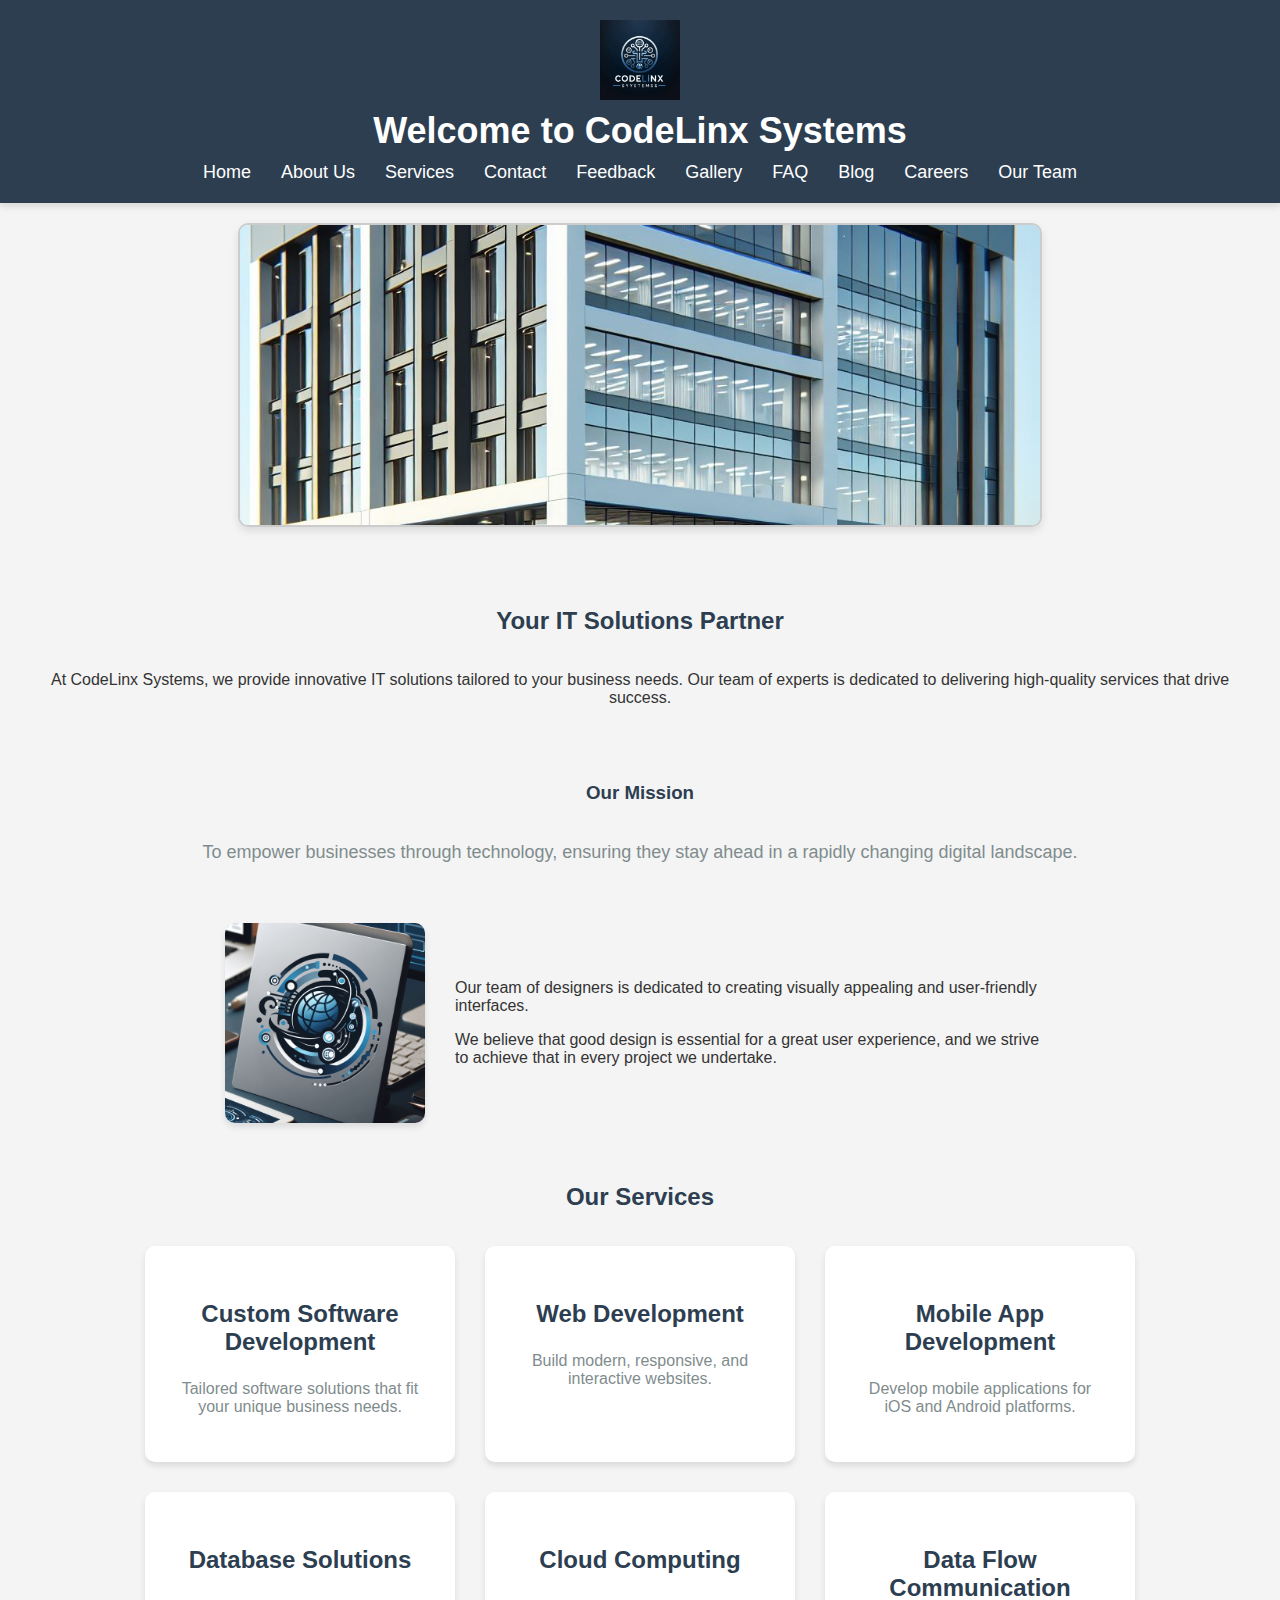
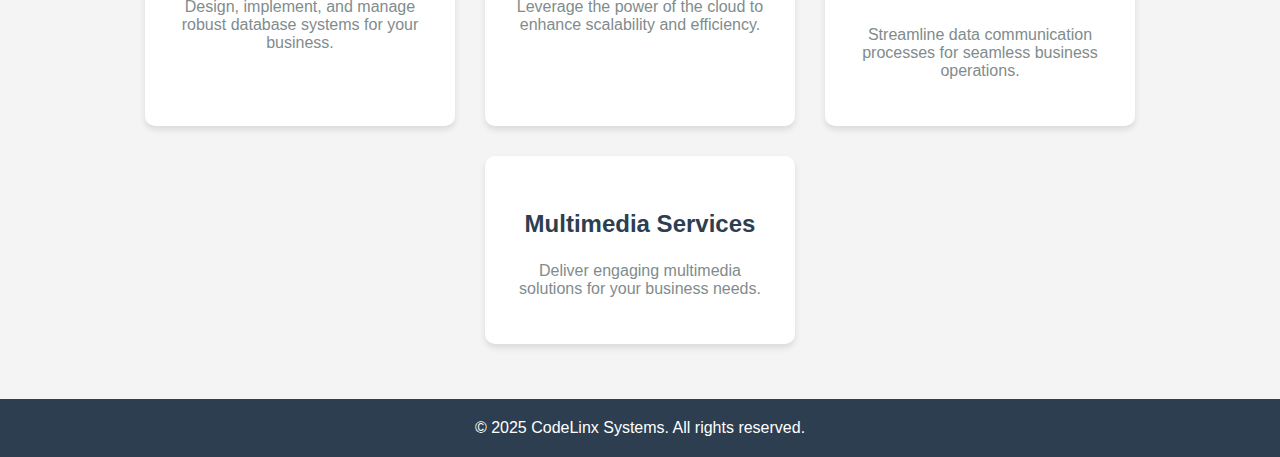
==== index.html @ 44ab98fb "Initial commit" ====
<!DOCTYPE html>
<html lang="en">
<head>
    <meta charset="UTF-8">
    <meta name="viewport"="width=device-width, initial-scale=1.0">
    <title>CodeLinx Systems - Home</title>
    <link rel="stylesheet" href="css/styles.css">
</head>
<body>

    <!-- Header -->
    <header>
        <img src="images/logo.jpeg" alt="CodeLinx Systems Logo">
        <h1>Welcome to CodeLinx Systems</h1>
        <nav>
            <a href="index.html">Home</a>
            <a href="about.html">About Us</a>
            <a href="#services">Services</a>
            <a href="contact.html">Contact</a>
            <a href="feedback.html">Feedback</a>
            <a href="gallery.html">Gallery</a>
            <a href="faq.html">FAQ</a>
            <a href="blog.html">Blog</a>
            <a href="careers.html">Careers</a>
            <a href="team.html">Our Team</a>
        </nav>
    </header>

    <!-- Image Carousel Section -->
    <section id="carousel" class="carousel">
        <div class="carousel-container">
            <img src="images/image1.jpeg" alt="Image 1" class="carousel-image">
            <img src="images/image2.jpeg" alt="Image 2" class="carousel-image">
            <img src="images/image3.jpeg" alt="Image 3" class="carousel-image">
            <img src="images/image4.jpeg" alt="Image 4" class="carousel-image">
            <img src="images/image5.jpeg" alt="Image 5" class="carousel-image">
        </div>
    </section>

    <!-- Main Content -->
    <main class="main-content">
        <!-- Section 1 -->
        <section id="section1">
            <h2>Your IT Solutions Partner</h2>
            <p>At CodeLinx Systems, we provide innovative IT solutions tailored to your business needs. Our team of experts is dedicated to delivering high-quality services that drive success.</p>
        </section>

        <!-- Section 2: Mission -->
        <section id="section2">
            <h3>Our Mission</h3>
            <p class="mission-statement">To empower businesses through technology, ensuring they stay ahead in a rapidly changing digital landscape.</p>
        </section>

        <!-- Section 3: Image and Text -->
        <section id="section3" class="image-text-section">
            <img src="images/Designer.jpeg" alt="Designer Image" class="image-text" width="200" height="200">
            <div class="text-content">
                <p>Our team of designers is dedicated to creating visually appealing and user-friendly interfaces.</p>
                <p>We believe that good design is essential for a great user experience, and we strive to achieve that in every project we undertake.</p>
            </div>
        </section>

        <!-- Services Section -->
        <section id="services">
            <h2>Our Services</h2>
            <div class="services">
                <div class="service">
                    <h3>Custom Software Development</h3>
                    <p>Tailored software solutions that fit your unique business needs.</p>
                </div>
                <div class="service">
                    <h3>Web Development</h3>
                    <p>Build modern, responsive, and interactive websites.</p>
                </div>
                <div class="service">
                    <h3>Mobile App Development</h3>
                    <p>Develop mobile applications for iOS and Android platforms.</p>
                </div>
                <div class="service">
                    <h3>Database Solutions</h3>
                    <p>Design, implement, and manage robust database systems for your business.</p>
                </div>
                <div class="service">
                    <h3>Cloud Computing</h3>
                    <p>Leverage the power of the cloud to enhance scalability and efficiency.</p>
                </div>
                <div class="service">
                    <h3>Data Flow Communication</h3>
                    <p>Streamline data communication processes for seamless business operations.</p>
                </div>
                <div class="service">
                    <h3>Multimedia Services</h3>
                    <p>Deliver engaging multimedia solutions for your business needs.</p>
                </div>
            </div>
        </section>
    </main>

    <!-- Footer -->
    <footer>
        <p>&copy; 2025 CodeLinx Systems. All rights reserved.</p>
    </footer>

    <script>
        // JavaScript for sticky header and smooth scrolling
        const links = document.querySelectorAll('nav a');
        links.forEach(link => {
            link.addEventListener('click', (event) => {
                const href = link.getAttribute('href');
                if (href.startsWith('#')) {
                    // Smooth scrolling for internal links
                    event.preventDefault();
                    const target = document.querySelector(href);
                    if (target) {
                        target.scrollIntoView({
                            behavior: 'smooth'
                        });
                    }
                }
                // Allow default behavior for external links (e.g., about.html)
            });
        });

        // JavaScript for image carousel
        const carouselContainer = document.querySelector('.carousel-container');
        const images = document.querySelectorAll('.carousel-image');
        let currentIndex = 0;

        function showNextImage() {
            currentIndex = (currentIndex + 1) % images.length;
            const offset = -currentIndex * 100;
            carouselContainer.style.transform = `translateX(${offset}%)`;
        }

        // Change image every 3 seconds
        setInterval(showNextImage, 3000);
    </script>
</body>
</html>
---- css/styles.css ----
body {
    font-family: 'Arial', sans-serif;
    margin: 0;
    padding: 0;
    background-color: #f4f4f4;
    color: #333;
}

header {
    background-color: #2c3e50;
    color: white;
    padding: 20px 0;
    text-align: center;
    box-shadow: 0 4px 6px rgba(0, 0, 0, 0.1);
}

header img {
    height: 80px; /* Matches the size in index and about pages */
    display: block;
    margin: 0 auto;
}

header h1 {
    font-size: 36px;
    margin: 10px 0 0 0; /* Adds spacing below the logo */
}

nav {
    display: flex;
    justify-content: center;
    margin-top: 10px;
}

nav a {
    text-decoration: none;
    color: white;
    margin: 0 15px;
    font-size: 18px;
    transition: color 0.3s;
}

nav a:hover {
    color: #1abc9c;
}

main {
    padding: 40px 20px;
}

.main-content h2, .main-content h3 {
    color: #2c3e50;
}

#section1, #section2, #section3 {
    margin-bottom: 40px;
}

/* Center sections with their content */
#section1, #section2, #services {
    text-align: center; /* Center text content */
    display: flex;
    flex-direction: column;
    align-items: center; /* Center content horizontally */
    justify-content: center; /* Center content vertically */
}

.mission-statement {
    font-size: 18px;
    color: #7f8c8d;
    margin: 20px 0;
}

.image-text-section {
    display: flex;
    justify-content: center;
    align-items: center;
    gap: 30px;
    margin-top: 40px;
}

.image-text {
    border-radius: 10px;
    box-shadow: 0 4px 6px rgba(0, 0, 0, 0.1);
}

.text-content {
    max-width: 600px;
    text-align: left;
}

.services {
    display: flex;
    justify-content: center;
    flex-wrap: wrap;
}

/* Center service cards */
#services .services {
    display: flex;
    flex-wrap: wrap;
    justify-content: center;
}

.service {
    background-color: white;
    margin: 15px;
    padding: 30px;
    border-radius: 10px;
    width: 250px;
    box-shadow: 0 4px 6px rgba(0, 0, 0, 0.1);
    transition: transform 0.3s;
}

.service:hover {
    transform: translateY(-10px);
}

.service h3 {
    color: #2c3e50;
    font-size: 24px;
}

.service p {
    color: #7f8c8d;
}

footer {
    background-color: #2c3e50;
    color: white;
    text-align: center;
    padding: 20px 0;
}

footer p {
    margin: 0;
}

/* Core Values Section */
.core-values {
    display: flex;
    flex-wrap: wrap;
    justify-content: center;
    gap: 20px;
    margin-top: 20px;
}

.core-value {
    background-color: white;
    border-radius: 10px;
    box-shadow: 0 4px 6px rgba(0, 0, 0, 0.1);
    padding: 20px;
    width: 250px;
    text-align: center;
    transition: transform 0.3s;
}

.core-value:hover {
    transform: translateY(-10px);
}

.core-value .icon {
    font-size: 30px;
    margin-bottom: 10px;
    display: block;
}

.core-value strong {
    color: #2c3e50;
    font-size: 18px;
    display: block;
    margin-bottom: 10px;
}

.core-value p {
    color: #7f8c8d;
    font-size: 14px;
}

/* Specific styles for headings in the about.html page */
main .heading-who-we-are {
    color: #1abc9c; /* Greenish color */
    font-size: 28px;
    font-weight: bold;
}

main .heading-our-core-values {
    color: #3498db; /* Blue color */
    font-size: 28px;
    font-weight: bold;
}

main .heading-our-journey {
    color: #e67e22; /* Orange color */
    font-size: 28px;
    font-weight: bold;
}

/* About Intro Section */
.about-intro-content {
    display: flex;
    align-items: center; /* Vertically centers content */
    justify-content: center; /* Horizontally centers content */
    gap: 20px;
    margin-top: 20px;
}

.about-image {
    width: 300px;
    height: auto;
    border-radius: 10px;
    box-shadow: 0 4px 6px rgba(0, 0, 0, 0.1);
}

.about-intro-content div {
    display: flex;
    flex-direction: column;
    justify-content: center; /* Centers the text vertically */
}

/* Carousel Styles */
.carousel {
    position: relative;
    width: 100%;
    max-width: 800px; /* Set a maximum width for the carousel */
    margin: 20px auto; /* Center the carousel horizontally with some margin */
    overflow: hidden;
    border: 2px solid #ccc;
    border-radius: 10px;
    box-shadow: 0 4px 8px rgba(0, 0, 0, 0.1); /* Add a subtle shadow for better visibility */
}

.carousel-container {
    display: flex;
    overflow: hidden;
    width: 100%; /* Ensure the carousel fits the layout */
    height: 300px; /* Set a fixed height for the carousel */
    position: relative;
}

.carousel-image {
    flex-shrink: 0;
    width: 100%; /* Make each image take up the full width of the container */
    height: 100%; /* Ensure the image fits the container height */
    object-fit: cover; /* Scale the image while maintaining aspect ratio */
    transition: transform 0.5s ease-in-out;
}

/* Feedback Form Styles */
#feedback-form {
    background-color: white;
    padding: 30px;
    border-radius: 10px;
    box-shadow: 0 4px 6px rgba(0, 0, 0, 0.1);
    max-width: 600px;
    width: 100%; /* Ensures responsiveness */
    margin: 0 auto; /* Centers the form horizontally */
}

table {
    width: 100%;
    border-collapse: collapse;
}

td {
    padding: 10px;
    vertical-align: top;
}

input, textarea {
    width: 100%;
    padding: 10px;
    margin: 5px 0;
    border: 1px solid #ccc;
    border-radius: 5px;
}

star-rating {
    display: flex;
    gap: 5px;
    cursor: pointer;
}

.star {
    font-size: 1.5rem;
    color: #ccc;
}

star.selected,
.star.highlighted {
    color: gold;
}

button {
    background-color: #2c3e50;
    color: white;
    padding: 10px 20px;
    border: none;
    border-radius: 5px;
    cursor: pointer;
    font-size: 16px;
}

button:hover {
    background-color: #1abc9c;
}

/* Form Container Styles */
.form-container {
    max-width: 500px;
    margin: 0 auto;
    padding: 20px;
    border: 1px solid #ccc;
    border-radius: 8px;
    background-color: #f9f9f9;
    box-shadow: 0 4px 6px rgba(0, 0, 0, 0.1);
}

.form-group {
    margin-bottom: 15px;
}

.form-group label {
    display: block;
    margin-bottom: 5px;
    font-weight: bold;
}

.form-group input,
.form-group textarea {
    width: 100%;
    padding: 10px;
    border: 1px solid #ccc;
    border-radius: 4px;
    font-size: 16px;
}

.form-group textarea {
    resize: none;
}

.btn-submit {
    padding: 10px 20px;
    font-size: 16px;
    color: #fff;
    background-color: #007BFF;
    border: none;
    border-radius: 4px;
    cursor: pointer;
    transition: background-color 0.3s ease;
}

.btn-submit:hover {
    background-color: #0056b3;
}

/* Center the contact form at the top */
#contact-form {
    display: flex;
    justify-content: center;
    align-items: flex-start; /* Aligns the form to the top */
    min-height: 80vh; /* Ensures the form takes up most of the viewport height */
    padding-top: 20px; /* Adds spacing from the top */
}

/* Add styles for the team layout */
#team-members {
    display: grid;
    grid-template-columns: repeat(auto-fit, minmax(250px, 1fr));
    gap: 20px;
    padding: 20px;
}

.team-member {
    text-align: center;
    border: 1px solid #ddd;
    border-radius: 8px;
    padding: 15px;
    box-shadow: 0 4px 6px rgba(0, 0, 0, 0.1);
    transition: transform 0.3s ease, box-shadow 0.3s ease;
}

.team-member:hover {
    transform: translateY(-10px);
    box-shadow: 0 8px 12px rgba(0, 0, 0, 0.2);
}

.team-photo {
    width: 150px;
    height: 150px;
    border-radius: 50%;
    object-fit: cover;
    margin-bottom: 10px;
}

.team-member h3 {
    margin: 10px 0 5px;
    font-size: 1.2em;
}

.team-member p {
    margin: 5px 0;
    font-size: 0.9em;
    color: #555;
}

/* FAQ Intro Section */
#faq-intro h2 {
    text-align: center;
    color: #2a9df4; /* A nice blue color */
    font-size: 1.5em; /* Reduced font size */
    margin-top: 20px;
}

#faq-intro p {
    text-align: center;
    color: #333; /* Optional: Adjust text color if needed */
    margin-top: 10px; /* Optional: Add spacing above the paragraph */
}

#faq-list .faq-item h3 {
    font-size: 1.1em; /* Slightly smaller font size */
    color: #1491bf; /* A greenish color */
    margin-bottom: 10px; /* Add some spacing below the question */
}

/* FAQ Table Styles */
.faq-table {
    width: 100%;
    border-collapse: collapse;
    margin: 20px 0;
    background-color: #fff;
    box-shadow: 0 4px 6px rgba(0, 0, 0, 0.1);
    border-radius: 8px;
    overflow: hidden;
}

.faq-table tr {
    border-bottom: 1px solid #ddd;
}

.faq-table tr:last-child {
    border-bottom: none;
}

.faq-table td {
    padding: 15px;
    vertical-align: top;
}

.faq-question {
    font-weight: bold;
    color: #1abc9c; /* Greenish color for questions */
    width: 30%; /* Adjust width for better layout */
}

.faq-answer {
    color: #333; /* Neutral color for answers */
    width: 70%;
}
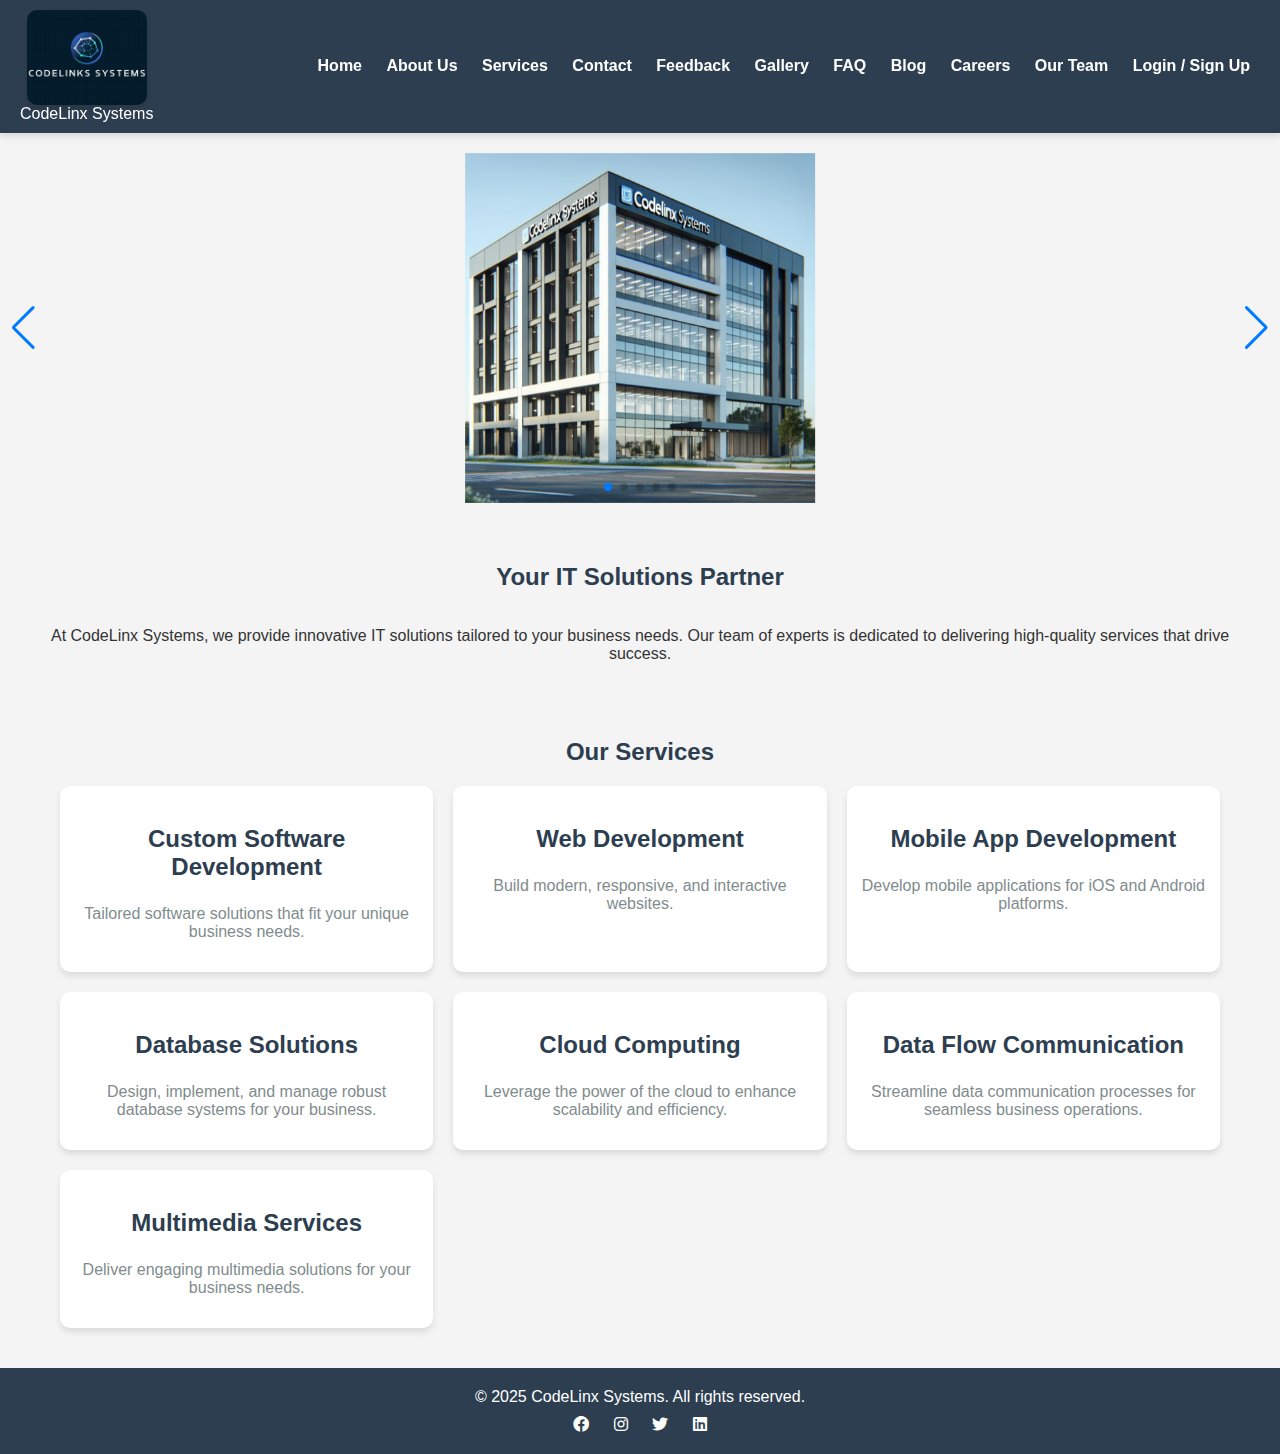
==== commit 6f99a442: "Last update for csce862 midterm" ====
--- a/index.html
+++ b/index.html
@@ -2,65 +2,58 @@
 <html lang="en">
 <head>
     <meta charset="UTF-8">
-    <meta name="viewport"="width=device-width, initial-scale=1.0">
+    <meta name="viewport" content="width=device-width, initial-scale=1.0">
     <title>CodeLinx Systems - Home</title>
     <link rel="stylesheet" href="css/styles.css">
+    <link href="https://cdnjs.cloudflare.com/ajax/libs/font-awesome/6.0.0-beta3/css/all.min.css" rel="stylesheet">
+    <link href="https://unpkg.com/swiper/swiper-bundle.min.css" rel="stylesheet">
 </head>
 <body>
 
     <!-- Header -->
     <header>
-        <img src="images/logo.jpeg" alt="CodeLinx Systems Logo">
-        <h1>Welcome to CodeLinx Systems</h1>
         <nav>
-            <a href="index.html">Home</a>
-            <a href="about.html">About Us</a>
-            <a href="#services">Services</a>
-            <a href="contact.html">Contact</a>
-            <a href="feedback.html">Feedback</a>
-            <a href="gallery.html">Gallery</a>
-            <a href="faq.html">FAQ</a>
-            <a href="blog.html">Blog</a>
-            <a href="careers.html">Careers</a>
-            <a href="team.html">Our Team</a>
+            <div>
+                <img src="images/logo4.jpg" alt="CodeLinx Systems Logo">
+                <span>CodeLinx Systems</span>
+            </div>
+            <div>
+                <a href="index.html">Home</a>
+                <a href="about.html">About Us</a>
+                <a href="#services">Services</a>
+                <a href="contact.html">Contact</a>
+                <a href="feedback.html">Feedback</a>
+                <a href="gallery.html">Gallery</a>
+                <a href="faq.html">FAQ</a>
+                <a href="blog.html">Blog</a>
+                <a href="careers.html">Careers</a>
+                <a href="team.html">Our Team</a>
+                <a href="login.html">Login / Sign Up</a>
+            </div>
         </nav>
     </header>
 
     <!-- Image Carousel Section -->
-    <section id="carousel" class="carousel">
-        <div class="carousel-container">
-            <img src="images/image1.jpeg" alt="Image 1" class="carousel-image">
-            <img src="images/image2.jpeg" alt="Image 2" class="carousel-image">
-            <img src="images/image3.jpeg" alt="Image 3" class="carousel-image">
-            <img src="images/image4.jpeg" alt="Image 4" class="carousel-image">
-            <img src="images/image5.jpeg" alt="Image 5" class="carousel-image">
+    <section class="swiper">
+        <div class="swiper-wrapper">
+            <div class="swiper-slide" style="background-image: url('images/image1.jpeg');"></div>
+            <div class="swiper-slide" style="background-image: url('images/image2.jpeg');"></div>
+            <div class="swiper-slide" style="background-image: url('images/image3.jpeg');"></div>
+            <div class="swiper-slide" style="background-image: url('images/image4.jpeg');"></div>
+            <div class="swiper-slide" style="background-image: url('images/image5.jpeg');"></div>
         </div>
+        <div class="swiper-pagination"></div>
+        <div class="swiper-button-next"></div>
+        <div class="swiper-button-prev"></div>
     </section>
 
     <!-- Main Content -->
     <main class="main-content">
-        <!-- Section 1 -->
         <section id="section1">
             <h2>Your IT Solutions Partner</h2>
             <p>At CodeLinx Systems, we provide innovative IT solutions tailored to your business needs. Our team of experts is dedicated to delivering high-quality services that drive success.</p>
         </section>
 
-        <!-- Section 2: Mission -->
-        <section id="section2">
-            <h3>Our Mission</h3>
-            <p class="mission-statement">To empower businesses through technology, ensuring they stay ahead in a rapidly changing digital landscape.</p>
-        </section>
-
-        <!-- Section 3: Image and Text -->
-        <section id="section3" class="image-text-section">
-            <img src="images/Designer.jpeg" alt="Designer Image" class="image-text" width="200" height="200">
-            <div class="text-content">
-                <p>Our team of designers is dedicated to creating visually appealing and user-friendly interfaces.</p>
-                <p>We believe that good design is essential for a great user experience, and we strive to achieve that in every project we undertake.</p>
-            </div>
-        </section>
-
-        <!-- Services Section -->
         <section id="services">
             <h2>Our Services</h2>
             <div class="services">
@@ -99,41 +92,30 @@
     <!-- Footer -->
     <footer>
         <p>&copy; 2025 CodeLinx Systems. All rights reserved.</p>
+        <div>
+            <a href="https://www.facebook.com" target="_blank"><i class="fab fa-facebook"></i></a>
+            <a href="https://www.instagram.com" target="_blank"><i class="fab fa-instagram"></i></a>
+            <a href="https://www.twitter.com" target="_blank"><i class="fab fa-twitter"></i></a>
+            <a href="https://www.linkedin.com" target="_blank"><i class="fab fa-linkedin"></i></a>
+        </div>
     </footer>
 
+    <script src="https://unpkg.com/swiper/swiper-bundle.min.js"></script>
     <script>
-        // JavaScript for sticky header and smooth scrolling
-        const links = document.querySelectorAll('nav a');
-        links.forEach(link => {
-            link.addEventListener('click', (event) => {
-                const href = link.getAttribute('href');
-                if (href.startsWith('#')) {
-                    // Smooth scrolling for internal links
-                    event.preventDefault();
-                    const target = document.querySelector(href);
-                    if (target) {
-                        target.scrollIntoView({
-                            behavior: 'smooth'
-                        });
-                    }
-                }
-                // Allow default behavior for external links (e.g., about.html)
-            });
+        const swiper = new Swiper('.swiper', {
+            loop: true,
+            pagination: {
+                el: '.swiper-pagination',
+                clickable: true,
+            },
+            navigation: {
+                nextEl: '.swiper-button-next',
+                prevEl: '.swiper-button-prev',
+            },
+            autoplay: {
+                delay: 5000,
+            },
         });
-
-        // JavaScript for image carousel
-        const carouselContainer = document.querySelector('.carousel-container');
-        const images = document.querySelectorAll('.carousel-image');
-        let currentIndex = 0;
-
-        function showNextImage() {
-            currentIndex = (currentIndex + 1) % images.length;
-            const offset = -currentIndex * 100;
-            carouselContainer.style.transform = `translateX(${offset}%)`;
-        }
-
-        // Change image every 3 seconds
-        setInterval(showNextImage, 3000);
     </script>
 </body>
 </html>
--- a/css/styles.css
+++ b/css/styles.css
@@ -1,46 +1,76 @@
 body {
-    font-family: 'Arial', sans-serif;
+    font-family: 'Roboto', sans-serif;
     margin: 0;
     padding: 0;
     background-color: #f4f4f4;
     color: #333;
+    font-size: 16px; /* Default styles for larger screens */
 }
 
 header {
-    background-color: #2c3e50;
+    position: sticky;
+    top: 0;
+    z-index: 1000;
+    background: #2c3e50; /* Updated to #2c3e50 */
     color: white;
-    padding: 20px 0;
-    text-align: center;
+    padding: 10px 20px;
     box-shadow: 0 4px 6px rgba(0, 0, 0, 0.1);
 }
 
 header img {
-    height: 80px; /* Matches the size in index and about pages */
     display: block;
     margin: 0 auto;
+    max-width: 120px;
+    height: auto;
+    border-radius: 10px;
+    box-shadow: 0 4px 6px rgba(0, 0, 0, 0.1);
+    transition: transform 0.3s ease;
+}
+
+header img:hover {
+    transform: scale(1.1);
 }
 
 header h1 {
-    font-size: 36px;
-    margin: 10px 0 0 0; /* Adds spacing below the logo */
+    font-size: 18px; /* Reduced from 20px */
+    margin: 3px 0 0 0; /* Adjusted spacing */
 }
 
 nav {
     display: flex;
-    justify-content: center;
-    margin-top: 10px;
+    justify-content: space-between;
+    align-items: center;
 }
 
 nav a {
+    color: white;
     text-decoration: none;
-    color: white;
-    margin: 0 15px;
-    font-size: 18px;
+    margin: 0 10px;
+    font-weight: bold;
     transition: color 0.3s;
 }
 
 nav a:hover {
     color: #1abc9c;
+}
+
+nav .right {
+    margin-left: auto;
+}
+
+.swiper {
+    width: 100%;
+    height: 350px; /* Slightly increased height for a wider appearance */
+    margin-top: 20px; /* Adds space between the header and the carousel */
+}
+
+.swiper-slide {
+    display: flex;
+    justify-content: center;
+    align-items: center;
+    background-size: contain; /* Ensure the entire image is visible */
+    background-position: center;
+    background-repeat: no-repeat; /* Prevent image repetition */
 }
 
 main {
@@ -88,31 +118,25 @@
     text-align: left;
 }
 
+/* Services Section */
 .services {
-    display: flex;
-    justify-content: center;
-    flex-wrap: wrap;
-}
-
-/* Center service cards */
-#services .services {
-    display: flex;
-    flex-wrap: wrap;
-    justify-content: center;
+    display: grid;
+    grid-template-columns: repeat(3, minmax(200px, 1fr)); /* 3 items per row with a minimum width */
+    gap: 20px; /* Space between items */
+    padding: 0 40px; /* Add space on both edges */
 }
 
 .service {
-    background-color: white;
-    margin: 15px;
-    padding: 30px;
+    background: white;
+    padding: 15px; /* Slightly smaller padding for items */
     border-radius: 10px;
-    width: 250px;
-    box-shadow: 0 4px 6px rgba(0, 0, 0, 0.1);
-    transition: transform 0.3s;
+    box-shadow: 0 4px 6px rgba(0, 0, 0, 0.1);
+    transition: transform 0.3s, box-shadow 0.3s;
 }
 
 .service:hover {
     transform: translateY(-10px);
+    box-shadow: 0 8px 12px rgba(0, 0, 0, 0.2);
 }
 
 .service h3 {
@@ -125,7 +149,7 @@
 }
 
 footer {
-    background-color: #2c3e50;
+    background: #2c3e50; /* Updated to #2c3e50 */
     color: white;
     text-align: center;
     padding: 20px 0;
@@ -133,6 +157,20 @@
 
 footer p {
     margin: 0;
+}
+
+footer div {
+    margin-top: 10px; /* Add space between text and icons */
+}
+
+footer a {
+    color: white;
+    margin: 0 10px;
+    text-decoration: none;
+}
+
+footer a:hover {
+    color: #1abc9c;
 }
 
 /* Core Values Section */
@@ -224,25 +262,28 @@
     max-width: 800px; /* Set a maximum width for the carousel */
     margin: 20px auto; /* Center the carousel horizontally with some margin */
     overflow: hidden;
-    border: 2px solid #ccc;
-    border-radius: 10px;
-    box-shadow: 0 4px 8px rgba(0, 0, 0, 0.1); /* Add a subtle shadow for better visibility */
+    border: none; /* Remove the border */
+    border-radius: 0; /* Remove rounded corners */
+    box-shadow: none; /* Remove shadow if present */
 }
 
 .carousel-container {
     display: flex;
+    justify-content: center;
+    align-items: center;
     overflow: hidden;
-    width: 100%; /* Ensure the carousel fits the layout */
-    height: 300px; /* Set a fixed height for the carousel */
-    position: relative;
+    width: 100%; /* Full width of the container */
+    height: auto; /* Adjust height as needed */
+    padding: 20px; /* Add some padding for spacing */
+    background-color: transparent; /* Remove the white background */
 }
 
 .carousel-image {
-    flex-shrink: 0;
-    width: 100%; /* Make each image take up the full width of the container */
-    height: 100%; /* Ensure the image fits the container height */
-    object-fit: cover; /* Scale the image while maintaining aspect ratio */
-    transition: transform 0.5s ease-in-out;
+    max-width: 60%; /* Limit the width to 60% of the container */
+    height: auto; /* Maintain aspect ratio */
+    border-radius: 10px; /* Optional: Add rounded corners */
+    box-shadow: 0 4px 6px rgba(0, 0, 0, 0.1); /* Optional: Add a subtle shadow */
+    object-fit: contain; /* Ensure the image fits nicely */
 }
 
 /* Feedback Form Styles */
@@ -280,12 +321,18 @@
     cursor: pointer;
 }
 
-.star {
+star {
     font-size: 1.5rem;
     color: #ccc;
 }
 
-star.selected,
+.star {
+    font-size: 24px;
+    color: gray;
+    cursor: pointer;
+}
+
+.star.selected,
 .star.highlighted {
     color: gold;
 }
@@ -305,6 +352,64 @@
 }
 
 /* Form Container Styles */
+.form-container {
+    max-width: 400px;
+    margin: 50px auto;
+    padding: 20px; /* Ensures space inside the container */
+    background-color: #fff;
+    border-radius: 10px;
+    box-shadow: 0 4px 6px rgba(0, 0, 0, 0.1);
+}
+
+.form-container h2 {
+    text-align: center;
+    margin-bottom: 20px;
+    color: #2c3e50;
+}
+
+.form-container form {
+    display: flex;
+    flex-direction: column;
+    padding-right: 10px; /* Adds extra padding on the right */
+}
+
+.form-container label {
+    margin-bottom: 5px;
+    font-weight: bold;
+}
+
+.form-container input {
+    margin-bottom: 15px;
+    padding: 10px;
+    border: 1px solid #ccc;
+    border-radius: 5px;
+}
+
+.form-container button {
+    padding: 10px;
+    background-color: #2c3e50;
+    color: white;
+    border: none;
+    border-radius: 5px;
+    cursor: pointer;
+    font-size: 16px;
+}
+
+.form-container button:hover {
+    background-color: #1abc9c;
+}
+
+.toggle-link {
+    text-align: center;
+    margin-top: 10px;
+    color: #3498db;
+    cursor: pointer;
+}
+
+.toggle-link:hover {
+    text-decoration: underline;
+}
+
 .form-container {
     max-width: 500px;
     margin: 0 auto;
@@ -355,11 +460,78 @@
 
 /* Center the contact form at the top */
 #contact-form {
-    display: flex;
-    justify-content: center;
-    align-items: flex-start; /* Aligns the form to the top */
-    min-height: 80vh; /* Ensures the form takes up most of the viewport height */
-    padding-top: 20px; /* Adds spacing from the top */
+    background: #fff;
+    padding: 20px;
+    border: 1px solid #ccc;
+    border-radius: 10px;
+    box-shadow: 0 2px 5px rgba(0, 0, 0, 0.1);
+    width: 50%;
+    margin: 20px auto;
+}
+
+/* Modal Styles */
+.modal {
+    display: none; /* Hidden by default */
+    position: fixed;
+    z-index: 1000;
+    left: 0;
+    top: 0;
+    width: 100%;
+    height: 100%;
+    overflow: auto;
+    background-color: rgba(0, 0, 0, 0.5); /* Black background with opacity */
+}
+
+.modal-content {
+    background-color: #f9f9f9; /* Light gray background */
+    margin: 15% auto;
+    padding: 20px;
+    border-radius: 10px;
+    width: 50%;
+    text-align: center;
+    box-shadow: 0 4px 8px rgba(0, 0, 0, 0.2);
+    border: 2px solid #1c5d87; /* Green border */
+}
+
+.modal-content h2 {
+    color: #1c5d87; /* Green text for the heading */
+    font-size: 1.8em;
+    margin-bottom: 10px;
+}
+
+.modal-content p {
+    font-size: 1.2em;
+    color: #333; /* Dark gray text */
+}
+
+.close-modal {
+    color: #aaa;
+    float: right;
+    font-size: 28px;
+    font-weight: bold;
+    cursor: pointer;
+}
+
+.close-modal:hover,
+.close-modal:focus {
+    color: #000;
+    text-decoration: none;
+}
+
+/* Emoji Picker Styles */
+#emojiMenu {
+    display: none;
+    position: absolute;
+    background: #fff;
+    border: 1px solid #ccc;
+    padding: 10px;
+    border-radius: 5px;
+    box-shadow: 0 2px 5px rgba(0, 0, 0, 0.1);
+    z-index: 1000; /* Ensure it appears above other elements */
+}
+
+#emojiMenu.active {
+    display: block;
 }
 
 /* Add styles for the team layout */
@@ -406,7 +578,7 @@
 /* FAQ Intro Section */
 #faq-intro h2 {
     text-align: center;
-    color: #2a9df4; /* A nice blue color */
+    color: #1197ae; /* A nice blue color */
     font-size: 1.5em; /* Reduced font size */
     margin-top: 20px;
 }
@@ -419,7 +591,7 @@
 
 #faq-list .faq-item h3 {
     font-size: 1.1em; /* Slightly smaller font size */
-    color: #1491bf; /* A greenish color */
+    color: #117ca2; /* A greenish color */
     margin-bottom: 10px; /* Add some spacing below the question */
 }
 
@@ -449,11 +621,253 @@
 
 .faq-question {
     font-weight: bold;
-    color: #1abc9c; /* Greenish color for questions */
+    color: #1197ae; /* Greenish color for questions */
     width: 30%; /* Adjust width for better layout */
+    cursor: pointer;
+    margin: 10px 0;
 }
 
 .faq-answer {
     color: #333; /* Neutral color for answers */
     width: 70%;
+    display: none;
+    margin: 5px 0 15px 0;
+}
+
+.hidden {
+    display: none;
+}
+
+/* Styles for Open Positions Section */
+#open-positions {
+    margin: 20px auto;
+    padding: 20px;
+    background-color: #f9f9f9;
+    border-radius: 8px;
+    box-shadow: 0 4px 8px rgba(0, 0, 0, 0.1);
+}
+
+#open-positions h3 {
+    text-align: center;
+    color: #333;
+    font-size: 1.8em;
+    margin-bottom: 20px;
+}
+
+.job-listing {
+    margin-bottom: 20px;
+    padding: 15px;
+    border: 1px solid #ddd;
+    border-radius: 8px;
+    background-color: #fff;
+    transition: transform 0.2s, box-shadow 0.2s;
+}
+
+.job-listing:hover {
+    transform: translateY(-5px);
+    box-shadow: 0 6px 12px rgba(0, 0, 0, 0.15);
+}
+
+.job-listing h4 {
+    color: #056298;
+    font-size: 1.5em;
+    margin-bottom: 10px;
+}
+
+.job-listing p {
+    color: #555;
+    margin: 5px 0;
+}
+
+.job-listing button {
+    display: inline-block;
+    padding: 10px 15px;
+    background-color: #056298;
+    color: #fff;
+    border: none;
+    border-radius: 5px;
+    cursor: pointer;
+    font-size: 1em;
+    transition: background-color 0.3s;
+}
+
+.job-listing button:hover {
+    background-color: #005bb5;
+}
+
+/* Style for the "Read More" buttons */
+.read-more {
+    display: inline-block;
+    padding: 10px 20px;
+    margin-top: 10px;
+    font-size: 14px;
+    font-weight: bold;
+    color: #ffffff;
+    background-color: #096d89; /* Blue color */
+    text-decoration: none;
+    border-radius: 5px;
+    transition: background-color 0.3s ease;
+}
+
+.read-more:hover {
+    background-color: #067499; /* Darker blue on hover */
+}
+
+/* Style for blog post images */
+.blog-image {
+    width: 100%; /* Make the image responsive */
+    max-width: 300px; /* Limit the maximum width */
+    height: auto; /* Maintain aspect ratio */
+    margin: 10px 0; /* Add spacing around the image */
+    border-radius: 8px; /* Optional: Add rounded corners */
+    box-shadow: 0 4px 6px rgba(0, 0, 0, 0.1); /* Optional: Add a subtle shadow */
+}
+
+/* Blog Posts Section */
+#blog-posts {
+    display: flex;
+    flex-wrap: wrap;
+    gap: 20px; /* Adjust spacing between posts */
+    justify-content: space-between; /* Distribute posts evenly */
+}
+
+.blog-post {
+    flex: 1 1 calc(33.333% - 20px); /* Adjust width for three posts per row */
+    box-sizing: border-box;
+    border: 1px solid #ddd; /* Optional: Add a border for better visibility */
+    padding: 10px;
+    background-color: #f9f9f9; /* Optional: Add a background color */
+}
+
+.blog-image {
+    max-width: 100%;
+    height: auto;
+    display: block;
+    margin-bottom: 10px;
+}
+
+.read-more {
+    display: inline-block;
+    margin-top: 10px;
+    color: #ffffff;
+    text-decoration: none;
+}
+
+.read-more:hover {
+    text-decoration: underline;
+}
+
+/* Logo Styles */
+.logo {
+    display: block;
+    margin: 0 auto;
+    max-width: 120px; /* Reduced size for a smaller logo */
+    height: auto;
+    border-radius: 10px; /* Optional: adds rounded corners */
+    box-shadow: 0 4px 6px rgba(0, 0, 0, 0.1); /* Adds a subtle shadow */
+    transition: transform 0.3s ease; /* Adds a hover effect */
+}
+
+.logo:hover {
+    transform: scale(1.1); /* Slightly enlarges the logo on hover */
+}
+
+/* Social Icons Styles */
+.social-icons {
+    margin-top: 10px;
+}
+
+.social-icon {
+    margin: 0 10px;
+    color: white;
+    font-size: 20px;
+    text-decoration: none;
+    transition: color 0.3s ease;
+}
+
+.social-icon:hover {
+    color: #1abc9c; /* Change to your desired hover color */
+}
+
+/* Styles for tablets */
+@media (max-width: 768px) {
+    body {
+        font-size: 14px;
+    }
+
+    nav {
+        flex-direction: column;
+        align-items: center;
+    }
+
+    .services {
+        grid-template-columns: repeat(2, minmax(200px, 1fr)); /* 2 items per row */
+        padding: 0 20px; /* Reduce padding on smaller screens */
+    }
+}
+
+/* Styles for mobile devices */
+@media (max-width: 480px) {
+    body {
+        font-size: 12px;
+    }
+
+    .services {
+        grid-template-columns: 1fr; /* 1 item per row */
+        padding: 0 10px; /* Minimal padding for mobile */
+    }
+}
+
+/* Container and Item Styles */
+.container {
+    display: flex;
+    flex-wrap: wrap;
+    justify-content: space-between;
+}
+
+.item {
+    flex: 1 1 calc(33.333% - 20px); /* Adjust for three items per row */
+    margin: 10px;
+}
+
+@media (max-width: 768px) {
+    .item {
+        flex: 1 1 calc(50% - 20px); /* Two items per row */
+    }
+}
+
+@media (max-width: 480px) {
+    .item {
+        flex: 1 1 100%; /* One item per row */
+    }
+}
+
+img {
+    max-width: 100%;
+    height: auto;
+}
+
+/* Main Header Styles */
+.main-header {
+    background-color: #f8f9fa;
+    padding: 20px 40px;
+    display: flex;
+    justify-content: space-between;
+    align-items: center;
+    border-bottom: 2px solid #ddd;
+}
+
+.main-header img {
+    height: 50px;
+}
+
+.main-header nav div a {
+    margin: 0 10px;
+    text-decoration: none;
+    color: #333;
+    font-size: 16px;
+}
+
+.main-header nav div a:hover {
+    color: #007bff;
 }